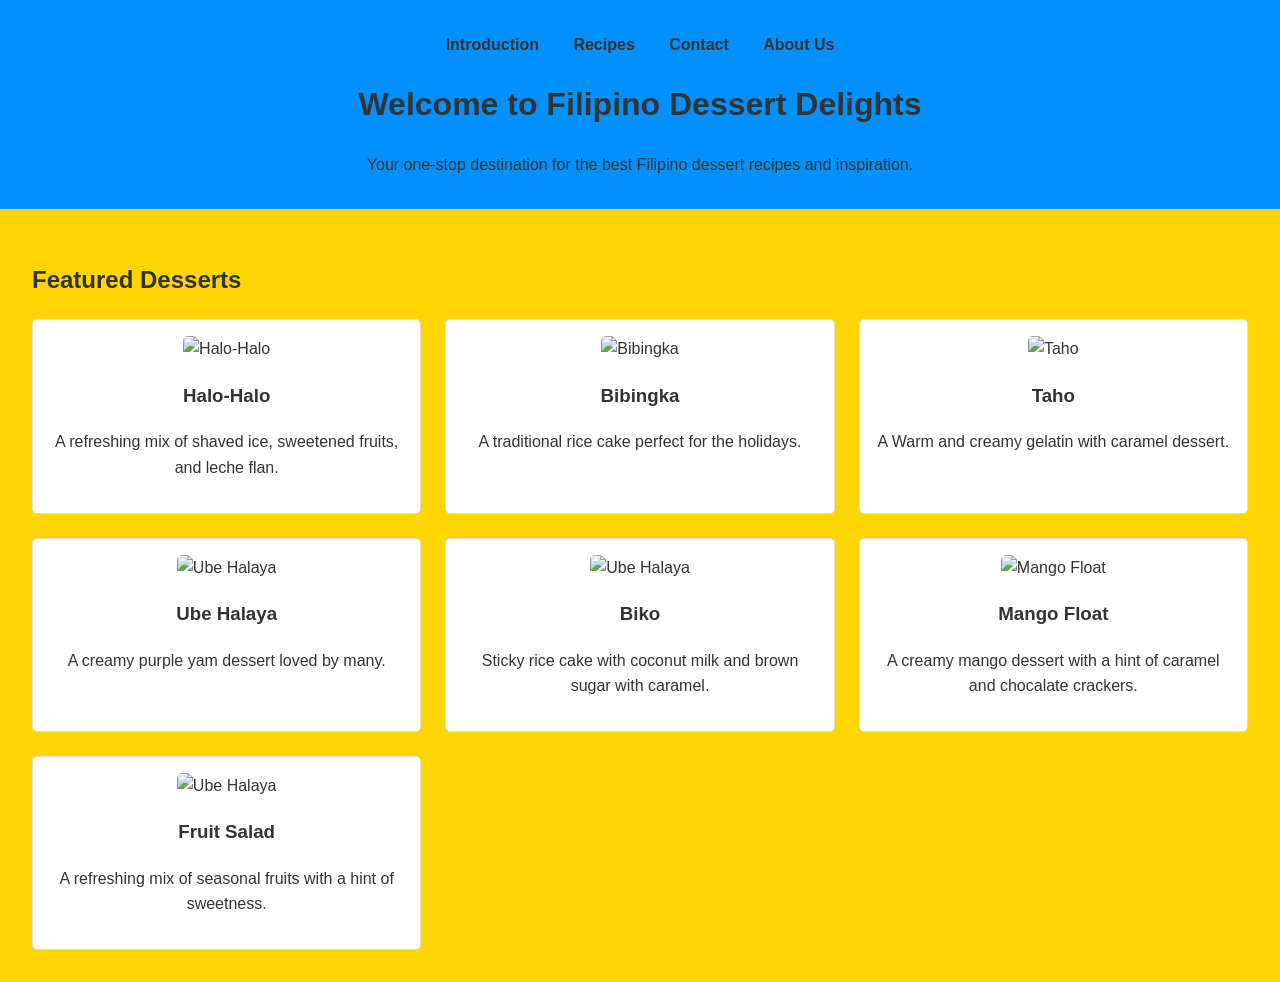
==== .html/page1.html @ bf30888b "Added new images for page1.html Co-authored-by: Copilot <copilot@github.com>" ====
<!DOCTYPE html>
<html lang="en">
<head>
    <meta charset="UTF-8">
    <meta name="viewport" content="width=device-width, initial-scale=1.0">
    <title>Food Website</title>
    <link rel="stylesheet" href="../style.css">
</head>
<body>
    <header>
        <nav>
            <ul>
                <li><a href="page1.html">Introduction</a></li>
                <li><a href="page2.html">Recipes</a></li>
                <li><a href="page3.html">Contact</a></li>
                <li><a href="index.html">About Us</a></li>
            </ul>
        </nav>
        <h1>Welcome to Filipino Dessert Delights</h1>
        <p>Your one-stop destination for the best Filipino dessert recipes and inspiration.</p>
    </header>
    <main>
        <section id="featured-desserts">
            <h2>Featured Desserts</h2>
            <div class="dessert-grid">
                <article>
                    <img src="https://encrypted-tbn0.gstatic.com/images?q=tbn:ANd9GcRgE1LkRU_LB9pim7CKVoQhAZv3HWwE8qb2bQ&s" alt="Halo-Halo">
                    <h3>Halo-Halo</h3>
                    <p>A refreshing mix of shaved ice, sweetened fruits, and leche flan.</p>
                </article>
                <article>
                    <img src="https://cinnamonsnail.com/wp-content/uploads/2025/08/Bibingka-04.jpg" alt="Bibingka">
                    <h3>Bibingka</h3>
                    <p>A traditional rice cake perfect for the holidays.</p>
                </article>
                <article>
                    <img src="https://theunlikelybaker.com/wp-content/uploads/2020/07/Homemade-Taho-Recipe-Feature.jpg" alt="Taho">
                    <h3>Taho</h3>
                    <p>A Warm and creamy gelatin with caramel dessert.</p>
                </article>
                <article>
                    <img src="images/ube-halaya.jpg" alt="Ube Halaya">
                    <h3>Ube Halaya</h3>
                    <p>A creamy purple yam dessert loved by many.</p>
                </article>
                <article>
                    <img src="https://www.simplyrecipes.com/thmb/jypig94awYckyTOCG9tBLJH9DTI=/1500x0/filters:no_upscale():max_bytes(150000):strip_icc()/Simply-Recipes-Biko-LEAD-3-fcead1b697194b41ace664b81d1ce1ba.jpg" alt="Ube Halaya">
                    <h3>Biko</h3>
                    <p>Sticky rice cake with coconut milk and brown sugar with caramel.</p>
                </article>
                <article>
                    <img src="https://blog.myfitnesspal.com/wp-content/uploads/2024/07/healthier-mango-float.jpg" alt="Mango Float">
                    <h3>Mango Float</h3>
                    <p>A creamy mango dessert with a hint of caramel and chocalate crackers.</p>
                </article>
                <article>
                    <img src="https://www.allrecipes.com/thmb/PsRAJfPQZrmdoVjmE0bL9WNxC9c=/1500x0/filters:no_upscale():max_bytes(150000):strip_icc()/214947-perfect-summer-fruit-salad-ddmfs-3x4-0663-30f68a9db5a442b9a860d88ba5ec6f78.jpg" alt="Ube Halaya">
                    <h3>Fruit Salad</h3>
                    <p>A refreshing mix of seasonal fruits with a hint of sweetness.</p>
                </article>
            </div>
        </section>
    </main>
</body>
</html>
---- style.css ----
body {
    font-family: Arial, sans-serif;
    margin: 0;
    padding: 0;
    line-height: 1.6;
    background-color: #ffd500;
    color: #333;
}

header {
    background: #0091ff;
    color: #333;
    padding: 1rem 0;
    text-align: center;
}

header nav ul {
    list-style: none;
    padding: 0;
}

header nav ul li {
    display: inline;
    margin: 0 15px;
}

header nav ul li a {
    text-decoration: none;
    color: #333;
    font-weight: bold;
}


main {
    padding: 2rem;
}

#featured-desserts .dessert-grid {
    display: grid;
    grid-template-columns: repeat(auto-fit, minmax(300px, 1fr));
    gap: 1.5rem;
}

#featured-desserts .dessert-grid article {
    background: #fff;
    border: 1px solid #ddd;
    border-radius: 5px;
    padding: 1rem;
    text-align: center;
}

#featured-desserts .dessert-grid article img {
    max-width: 100%;
    border-radius: 5px;
}


footer {
    background: #333;
    color: #fff;
    text-align: center;
    padding: 1rem 0;
    margin-top: 2rem;
}
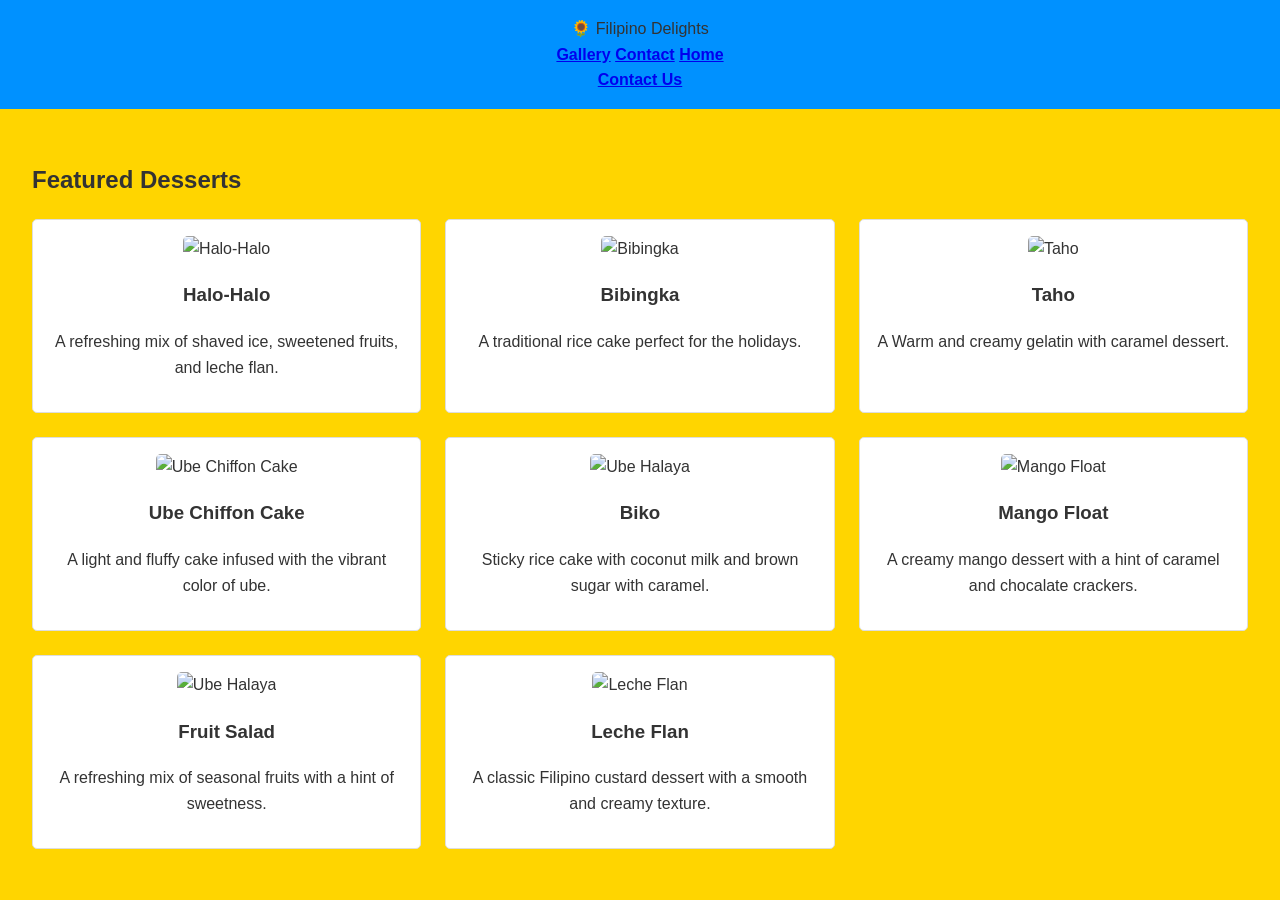
==== commit 1ecc7bf9: "Add files via upload" ====
--- a/.html/page1.html
+++ b/.html/page1.html
@@ -1,65 +1,91 @@
-<!DOCTYPE html>
-<html lang="en">
-<head>
-    <meta charset="UTF-8">
-    <meta name="viewport" content="width=device-width, initial-scale=1.0">
-    <title>Food Website</title>
-    <link rel="stylesheet" href="../style.css">
-</head>
-<body>
-    <header>
-        <nav>
-            <ul>
-                <li><a href="page1.html">Introduction</a></li>
-                <li><a href="page2.html">Recipes</a></li>
-                <li><a href="page3.html">Contact</a></li>
-                <li><a href="index.html">About Us</a></li>
-            </ul>
-        </nav>
-        <h1>Welcome to Filipino Dessert Delights</h1>
-        <p>Your one-stop destination for the best Filipino dessert recipes and inspiration.</p>
-    </header>
-    <main>
-        <section id="featured-desserts">
-            <h2>Featured Desserts</h2>
-            <div class="dessert-grid">
-                <article>
-                    <img src="https://encrypted-tbn0.gstatic.com/images?q=tbn:ANd9GcRgE1LkRU_LB9pim7CKVoQhAZv3HWwE8qb2bQ&s" alt="Halo-Halo">
-                    <h3>Halo-Halo</h3>
-                    <p>A refreshing mix of shaved ice, sweetened fruits, and leche flan.</p>
-                </article>
-                <article>
-                    <img src="https://cinnamonsnail.com/wp-content/uploads/2025/08/Bibingka-04.jpg" alt="Bibingka">
-                    <h3>Bibingka</h3>
-                    <p>A traditional rice cake perfect for the holidays.</p>
-                </article>
-                <article>
-                    <img src="https://theunlikelybaker.com/wp-content/uploads/2020/07/Homemade-Taho-Recipe-Feature.jpg" alt="Taho">
-                    <h3>Taho</h3>
-                    <p>A Warm and creamy gelatin with caramel dessert.</p>
-                </article>
-                <article>
-                    <img src="images/ube-halaya.jpg" alt="Ube Halaya">
-                    <h3>Ube Halaya</h3>
-                    <p>A creamy purple yam dessert loved by many.</p>
-                </article>
-                <article>
-                    <img src="https://www.simplyrecipes.com/thmb/jypig94awYckyTOCG9tBLJH9DTI=/1500x0/filters:no_upscale():max_bytes(150000):strip_icc()/Simply-Recipes-Biko-LEAD-3-fcead1b697194b41ace664b81d1ce1ba.jpg" alt="Ube Halaya">
-                    <h3>Biko</h3>
-                    <p>Sticky rice cake with coconut milk and brown sugar with caramel.</p>
-                </article>
-                <article>
-                    <img src="https://blog.myfitnesspal.com/wp-content/uploads/2024/07/healthier-mango-float.jpg" alt="Mango Float">
-                    <h3>Mango Float</h3>
-                    <p>A creamy mango dessert with a hint of caramel and chocalate crackers.</p>
-                </article>
-                <article>
-                    <img src="https://www.allrecipes.com/thmb/PsRAJfPQZrmdoVjmE0bL9WNxC9c=/1500x0/filters:no_upscale():max_bytes(150000):strip_icc()/214947-perfect-summer-fruit-salad-ddmfs-3x4-0663-30f68a9db5a442b9a860d88ba5ec6f78.jpg" alt="Ube Halaya">
-                    <h3>Fruit Salad</h3>
-                    <p>A refreshing mix of seasonal fruits with a hint of sweetness.</p>
-                </article>
-            </div>
-        </section>
-    </main>
-</body>
+<!DOCTYPE html>
+<html lang="en">
+  <head>
+      <meta charset="UTF-8">
+      <meta name="viewport" content="width=device-width, initial-scale=1.0">
+      <title>Food Website</title>
+      <link rel="stylesheet" href="../style.css">
+      
+      <!-- Google Translate: Add this code snippet provided by Google -->
+      <script type="text/javascript">
+          function googleTranslateElementInit() {
+              new google.translate.TranslateElement({ 
+              }, 'google_translate_element');
+          }
+      </script>
+      <script type="text/javascript" src="https://translate.google.com/translate_a/element.js?cb=googleTranslateElementInit"></script>
+  </head>
+  <body>
+
+
+
+      <!-- Header -->
+    <header>
+      <div class="top-bar">
+        <div class="logo">
+          <span class="logo-icon">🌻</span>
+          <span class="logo-text"><span class="red">Filipino Delights</span></span>
+        </div>
+        <nav>
+          <a href="page1.html"><strong>Gallery</strong></a>
+          <a href="page3.html"><strong>Contact</strong></a>
+          <a href="index.html"><strong>Home</strong></a>
+        </nav>
+        <div class="right-section">
+          <div class="contact-button">
+            <a href="page3.html" class="btn-contact"><strong>Contact Us</strong></a>
+          </div>
+        </div>
+          <!-- Google Translate Language Switcher -->
+          <div id="google_translate_element"></div>
+      </div>
+    </header>
+    <main>
+        <section id="featured-desserts">
+            <h2>Featured Desserts</h2>
+            <div class="dessert-grid">
+                <article>
+                    <img src="https://encrypted-tbn0.gstatic.com/images?q=tbn:ANd9GcRgE1LkRU_LB9pim7CKVoQhAZv3HWwE8qb2bQ&s" alt="Halo-Halo">
+                    <h3>Halo-Halo</h3>
+                    <p>A refreshing mix of shaved ice, sweetened fruits, and leche flan.</p>
+                </article>
+                <article>
+                    <img src="https://cinnamonsnail.com/wp-content/uploads/2025/08/Bibingka-04.jpg" alt="Bibingka">
+                    <h3>Bibingka</h3>
+                    <p>A traditional rice cake perfect for the holidays.</p>
+                </article>
+                <article>
+                    <img src="https://theunlikelybaker.com/wp-content/uploads/2020/07/Homemade-Taho-Recipe-Feature.jpg" alt="Taho">
+                    <h3>Taho</h3>
+                    <p>A Warm and creamy gelatin with caramel dessert.</p>
+                </article>
+                <article>
+                    <img src="https://www.foxyfolksy.com/wp-content/uploads/2022/10/ube-chiffon-cake.jpg" alt="Ube Chiffon Cake">
+                    <h3>Ube Chiffon Cake</h3>
+                    <p>A light and fluffy cake infused with the vibrant color of ube.</p>
+                </article>
+                <article>
+                    <img src="https://www.simplyrecipes.com/thmb/jypig94awYckyTOCG9tBLJH9DTI=/1500x0/filters:no_upscale():max_bytes(150000):strip_icc()/Simply-Recipes-Biko-LEAD-3-fcead1b697194b41ace664b81d1ce1ba.jpg" alt="Ube Halaya">
+                    <h3>Biko</h3>
+                    <p>Sticky rice cake with coconut milk and brown sugar with caramel.</p>
+                </article>
+                <article>
+                    <img src="https://blog.myfitnesspal.com/wp-content/uploads/2024/07/healthier-mango-float.jpg" alt="Mango Float">
+                    <h3>Mango Float</h3>
+                    <p>A creamy mango dessert with a hint of caramel and chocalate crackers.</p>
+                </article>
+                <article>
+                    <img src="https://www.allrecipes.com/thmb/PsRAJfPQZrmdoVjmE0bL9WNxC9c=/1500x0/filters:no_upscale():max_bytes(150000):strip_icc()/214947-perfect-summer-fruit-salad-ddmfs-3x4-0663-30f68a9db5a442b9a860d88ba5ec6f78.jpg" alt="Ube Halaya">
+                    <h3>Fruit Salad</h3>
+                    <p>A refreshing mix of seasonal fruits with a hint of sweetness.</p>
+                </article>
+                <article>
+                    <img src="https://cdn.sanity.io/images/f3knbc2s/production/e28fbcc9b8533d867ba614f42699f7f5e76790b2-2500x1500.jpg?auto=format&fit=crop" alt="Leche Flan">
+                    <h3>Leche Flan</h3>
+                    <p>A classic Filipino custard dessert with a smooth and creamy texture.</p>
+                </article>
+            </div>
+        </section>
+    </main>
+</body>
 </html>
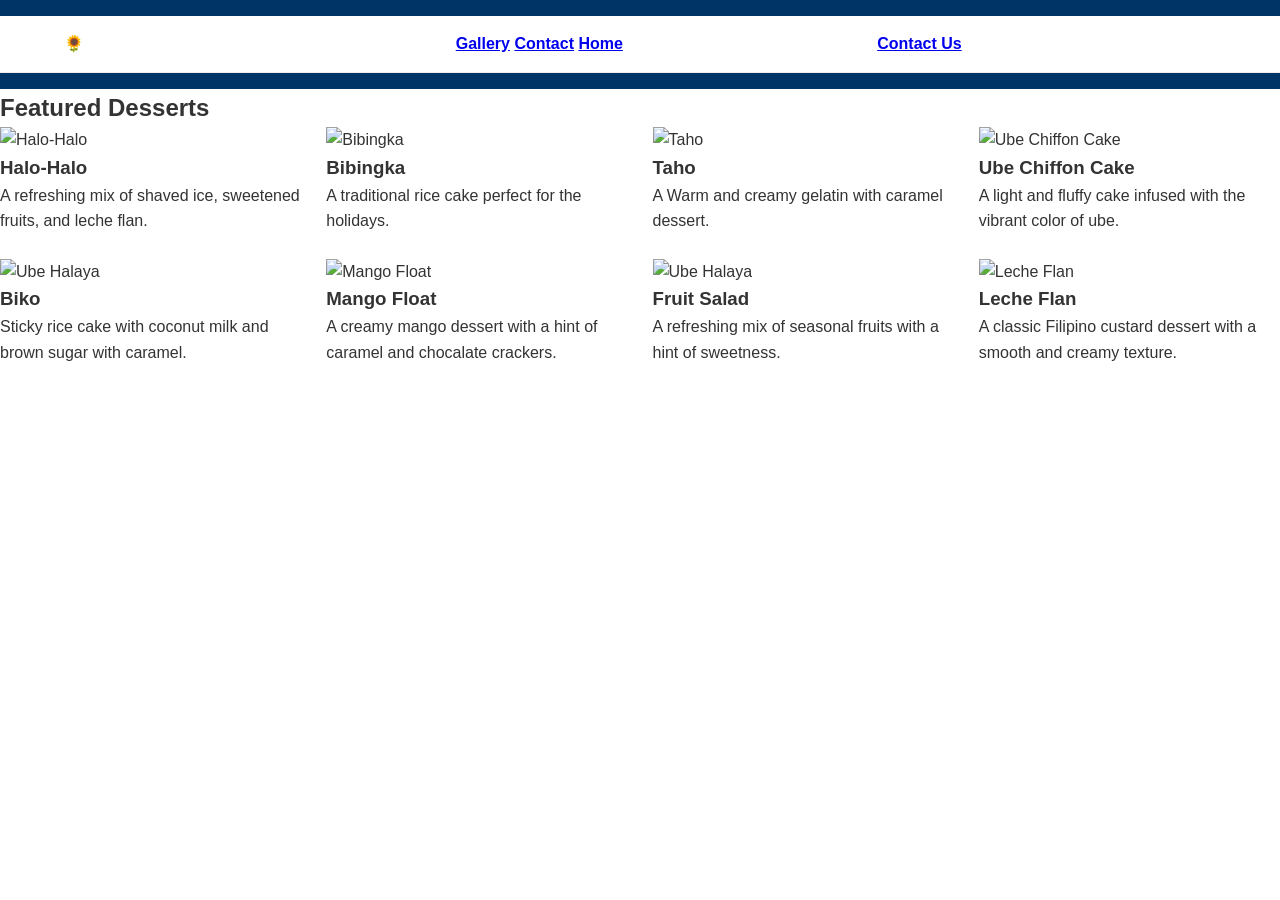
==== commit 15121145: "Fix HTML formatting and structure" ====
--- a/.html/page1.html
+++ b/.html/page1.html
@@ -16,11 +16,8 @@
       <script type="text/javascript" src="https://translate.google.com/translate_a/element.js?cb=googleTranslateElementInit"></script>
   </head>
   <body>
-
-
-
       <!-- Header -->
-    <header>
+  <header>
       <div class="top-bar">
         <div class="logo">
           <span class="logo-icon">🌻</span>
@@ -88,4 +85,4 @@
         </section>
     </main>
 </body>
-</html>+</html>
--- a/style.css
+++ b/style.css
@@ -1,65 +1,552 @@
-
-body {
-    font-family: Arial, sans-serif;
-    margin: 0;
-    padding: 0;
-    line-height: 1.6;
-    background-color: #ffd500;
-    color: #333;
-}
-
-header {
-    background: #0091ff;
-    color: #333;
-    padding: 1rem 0;
-    text-align: center;
-}
-
-header nav ul {
-    list-style: none;
-    padding: 0;
-}
-
-header nav ul li {
-    display: inline;
-    margin: 0 15px;
-}
-
-header nav ul li a {
-    text-decoration: none;
-    color: #333;
-    font-weight: bold;
-}
-
-
-main {
-    padding: 2rem;
-}
-
-#featured-desserts .dessert-grid {
-    display: grid;
-    grid-template-columns: repeat(auto-fit, minmax(300px, 1fr));
-    gap: 1.5rem;
-}
-
-#featured-desserts .dessert-grid article {
-    background: #fff;
-    border: 1px solid #ddd;
-    border-radius: 5px;
-    padding: 1rem;
-    text-align: center;
-}
-
-#featured-desserts .dessert-grid article img {
-    max-width: 100%;
-    border-radius: 5px;
-}
-
-
-footer {
-    background: #333;
-    color: #fff;
-    text-align: center;
-    padding: 1rem 0;
-    margin-top: 2rem;
-}+/* General Styles */
+body {
+    font-family: 'Arial', sans-serif;
+    margin: 0;
+    padding: 0;
+    line-height: 1.6;
+    background-color: #f9f9f9;
+    color: #333;
+    min-height: 100vh;
+    display: flex;
+    flex-direction: column;
+}
+
+/* Header and Navigation */
+header {
+    background: #003366;
+    color: #fff;
+    padding: 1rem 0;
+    text-align: center;
+}
+
+.header-container {
+    display: flex;
+    justify-content: space-between;
+    align-items: center;
+    max-width: 1200px;
+    margin: 0 auto;
+    padding: 0 1rem;
+}
+
+.logo img {
+    max-height: 50px;
+}
+
+header nav ul {
+    list-style: none;
+    padding: 0;
+    display: flex;
+    gap: 20px;
+}
+
+header nav ul li a {
+    text-decoration: none;
+    color: #fff;
+    font-weight: bold;
+    padding: 0.5rem 1rem;
+    border-radius: 5px;
+    transition: background 0.3s;
+}
+
+header nav ul li a:hover {
+    background: #005bb5;
+}
+
+.header-right {
+    display: flex;
+    align-items: center;
+    gap: 15px;
+}
+
+.header-right input {
+    padding: 0.5rem;
+    border: 1px solid #ddd;
+    border-radius: 5px;
+}
+
+.social-icons a img {
+    width: 20px;
+    height: 20px;
+}
+
+/* Main Banner */
+#main-banner {
+    background: #003366;
+    color: #fff;
+    padding: 2rem;
+    text-align: center;
+}
+
+#main-banner .banner-content {
+    max-width: 800px;
+    margin: 0 auto;
+}
+
+#main-banner .btn {
+    display: inline-block;
+    background: #ffcc00;
+    color: #003366;
+    padding: 0.75rem 1.5rem;
+    text-decoration: none;
+    font-weight: bold;
+    border-radius: 5px;
+    transition: background 0.3s;
+}
+
+#main-banner .btn:hover {
+    background: #e6b800;
+}
+
+/* Featured Recipes */
+#featured-recipes .recipe-grid {
+    display: grid;
+    grid-template-columns: repeat(auto-fit, minmax(250px, 1fr));
+    gap: 1.5rem;
+    width: 100%;
+    max-width: 1200px;
+    margin: 2rem auto;
+}
+
+#featured-recipes .recipe-grid article {
+    background: #fff;
+    border: 1px solid #ddd;
+    border-radius: 5px;
+    padding: 1rem;
+    text-align: center;
+    transition: transform 0.3s;
+    position: relative;
+}
+
+#featured-recipes .recipe-grid article:hover {
+    transform: scale(1.05);
+}
+
+#featured-recipes .recipe-grid article img {
+    max-width: 100%;
+    height: auto;
+    border-radius: 5px;
+}
+
+.new-label {
+    position: absolute;
+    top: 10px;
+    left: 10px;
+    background: #ffcc00;
+    color: #003366;
+    font-weight: bold;
+    padding: 0.25rem 0.5rem;
+    border-radius: 3px;
+}
+
+.browse-all {
+    display: inline-block;
+    margin-top: 1rem;
+    color: #003366;
+    font-weight: bold;
+    text-decoration: none;
+    transition: color 0.3s;
+}
+
+.browse-all:hover {
+    color: #005bb5;
+}
+
+/* Footer */
+footer {
+    background: #333;
+    color: #fff;
+    text-align: center;
+    padding: 1rem 0;
+}
+
+/* Responsive Design */
+@media (max-width: 768px) {
+    .header-container {
+        flex-direction: column;
+        align-items: center;
+    }
+
+    header nav ul {
+        flex-direction: column;
+        gap: 10px;
+    }
+
+    #featured-recipes .recipe-grid {
+        grid-template-columns: 1fr;
+    }
+
+    iframe {
+        height: 600px;
+    }
+}
+
+.dessert-card {
+            background: white;
+            border-radius: 12px;
+            overflow: hidden;
+            box-shadow: 0 4px 15px rgba(0,0,0,0.1);
+            transition: transform 0.3s ease;
+        }
+
+        .dessert-card img {
+            width: 100%;
+            height: 220px;
+            object-fit: cover;           /* This fixes the image size/distortion */
+            display: block;
+        }
+
+        .dessert-card h3 {
+            padding: 16px;
+            text-align: center;
+            margin: 0;
+            font-size: 1.2rem;
+            color: #333;
+        }
+
+        .recipes-section .section-header {
+            margin-bottom: 30px;
+        }
+
+        /* Make sure the grid displays correctly */
+        .dessert-grid {
+            display: grid;
+            grid-template-columns: repeat(auto-fit, minmax(260px, 1fr));
+            gap: 25px;
+        }
+* {
+  margin: 0;
+  padding: 0;
+  box-sizing: border-box;
+}
+
+body {
+  font-family: 'Roboto', sans-serif;
+  line-height: 1.6;
+  color: #333;
+  background-color: #fff;
+}
+
+/* Header */
+.top-bar {
+  display: flex;
+  align-items: center;
+  justify-content: space-between;
+  padding: 15px 5%;
+  background: white;
+  border-bottom: 1px solid #eee;
+  flex-wrap: wrap;
+  gap: 15px;
+}
+
+logo {
+  display: flex;
+  align-items: center;
+  font-size: 1.8rem;
+  font-weight: 700;
+}
+
+.logo-icon {
+  logo {
+  display: flex;
+  align-items: center;
+  font-size: 1.8rem;
+  font-weight: 700;
+}
+
+.logo-icon {
+  font-size: 2.2rem;
+  margin-right: 8px;
+}
+
+.logo-text .red {
+  color: #e63939;
+}
+
+.logo-text .red {
+  color: #e63939;
+}
+
+nav a {
+  margin: 0 15px;
+  text-decoration: none;
+  color: #333;
+  font-weight: 500;
+}
+
+nav a.active {
+  color: #e63939;
+  font-weight: 600;
+}
+
+.right-section {
+  display: flex;
+  align-items: center;
+  gap: 20px;
+}
+
+
+
+/* Social Icons */
+.social-icons a {
+  margin-left: 12px;
+  font-size: 1.4rem;
+  color: #555;
+  text-decoration: none;
+}
+
+/* Hero Section */
+.hero {
+  display: flex;
+  background: linear-gradient(90deg, #003087 50%, #fff 50%);
+  min-height: 380px;
+}
+
+.hero-content {
+  flex: 1;
+  padding: 60px 5% 60px 8%;
+  display: flex;
+  align-items: center;
+}
+
+.hero-text h1 {
+  font-size: 2.8rem;
+  line-height: 1.2;
+  margin-bottom: 20px;
+  color: white;
+}
+
+.highlight {
+  color: #ffd60a;
+  font-weight: 700;
+}
+
+.hero-text p {
+  color: white;
+  font-size: 1.1rem;
+  margin-bottom: 30px;
+  max-width: 420px;
+}
+
+.btn-explore {
+  display: inline-block;
+  background: transparent;
+  color: white;
+  border: 3px solid #ffd60a;
+  padding: 14px 32px;
+  font-size: 1.1rem;
+  font-weight: 600;
+  text-decoration: none;
+  border-radius: 4px;
+  transition: all 0.3s;
+}
+
+.btn-explore:hover {
+  background: #ffd60a;
+  color: #003087;
+}
+
+.hero-image {
+  flex: 1;
+  position: relative;
+}
+.image-container img {
+  width: 100%;
+  height: 400px; /* Set your desired height */
+  object-fit: cover; /* Crops the edges to fill the space perfectly */
+}
+
+
+.hero-image img {
+  width: 100%;
+  height: 100%;
+  object-fit: cover;
+}
+
+
+
+.section-header {
+  display: flex;
+  justify-content: space-between;
+  align-items: center;
+  margin-bottom: 30px;
+}
+
+.section-header h2 {
+  font-size: 1.8rem;
+}
+
+.browse-all {
+  color: #e63939;
+  text-decoration: none;
+  font-weight: 600;
+}
+
+.recipe-grid {
+  display: grid;
+  grid-template-columns: repeat(auto-fit, minmax(260px, 1fr));
+  gap: 25px;
+}
+
+.recipe-card {
+  background: white;
+  border-radius: 8px;
+  overflow: hidden;
+  box-shadow: 0 4px 12px rgba(0,0,0,0.08);
+  transition: transform 0.3s ease;
+}
+
+.recipe-card img {
+  width: 100%;
+  height: 180px;
+  object-fit: cover;
+}
+
+.recipe-card h3 {
+  padding: 15px;
+  font-size: 1.1rem;
+  text-align: center;
+  color: #222;
+}
+
+.new-badge {
+  position: absolute;
+  background: #ffd60a;
+  color: #000;
+  font-weight: bold;
+  padding: 4px 12px;
+  font-size: 0.9rem;
+  top: 12px;
+  left: 12px;
+  border-radius: 4px;
+}
+
+/* Center and enlarge .main-content*/
+.main-content {
+    display: flex;
+    flex-direction: column;
+    justify-content: center;
+    align-items: center;
+    text-align: center;
+    margin: 0 auto;
+    padding: 2rem;
+    max-width: 800px;
+    width: 100%;
+    background-color: #fff;
+    box-shadow: 0 4px 12px rgba(0, 0, 0, 0.1);
+    border-radius: 10px;
+}
+
+/* Centering the Contact Us section */
+#contact-info {
+    display: flex;
+    flex-direction: column;
+    justify-content: center;
+    align-items: center;
+    text-align: center;
+    min-height: 100vh; /* Full height */
+    margin: 0 auto;
+    padding: 30px; /* Add padding around the section */
+    border: 2px solid #003366; /* Dark blue border */
+    border-radius: 15px; /* Rounded corners */
+    background-color: #f0f8ff; /* Light background color */
+    box-shadow: 0 4px 12px rgba(0, 0, 0, 0.2); /* Subtle shadow */
+    max-width: 700px; /* Limit the width */
+    width: 90%;
+}
+
+/* Adding a box around the form */
+#contact-info form {
+    display: grid;
+    grid-template-columns: 1fr 1fr;
+    gap: 15px;
+    width: 100%;
+}
+
+/* Adding boxes around input fields and textarea */
+#contact-info form input, #contact-info form textarea {
+    border: 2px solid #003366; /* Dark blue border */
+    border-radius: 5px; /* Rounded corners */
+    padding: 10px; /* Inner spacing */
+    background-color: #f9f9f9; /* Light background */
+    box-shadow: 0 2px 4px rgba(0, 0, 0, 0.1); /* Subtle shadow */
+    width: 100%;
+    margin-bottom: 15px; /* Spacing between fields */
+}
+
+#contact-info form input:focus, #contact-info form textarea:focus {
+    border-color: #005bb5; /* Highlight border on focus */
+    outline: none;
+    box-shadow: 0 0 5px rgba(0, 91, 181, 0.5); /* Glow effect on focus */
+}
+
+#contact-info form button {
+    grid-column: span 2;
+    background-color: #003366;
+    color: #fff;
+    padding: 10px 20px;
+    font-size: 1.2rem;
+    border: none;
+    border-radius: 5px;
+    cursor: pointer;
+    transition: background-color 0.3s, transform 0.2s;
+}
+
+#contact-info form button:hover {
+    background-color: #005bb5;
+    transform: scale(1.05);
+}
+
+#contact-info form p {
+    grid-column: span 2;
+    font-size: 0.9rem;
+    color: #666;
+    text-align: center;
+}
+
+/* Responsive */
+@media (max-width: 768px) {
+  .hero {
+    flex-direction: column;
+    background: linear-gradient(#003087, #003087);
+  }
+  
+  .hero-content {
+    padding: 40px 5%;
+  }
+  
+  .hero-text h1 {
+    font-size: 2.2rem;
+  }
+  
+  .top-bar {
+    flex-direction: column;
+    text-align: center;
+  }
+  
+  nav {
+    margin: 10px 0;
+  }
+}
+
+/* Dessert Grid Layout */
+#featured-desserts .dessert-grid {
+    display: grid;
+    grid-template-columns: repeat(4, 1fr); /* 4 columns */
+    gap: 1.5rem;
+    width: 100%;
+    max-width: 1200px;
+    margin: 2rem auto;
+}
+
+/* Responsive Design for Dessert Grid */
+@media (max-width: 768px) {
+    #featured-desserts .dessert-grid {
+        grid-template-columns: repeat(2, 1fr); /* 2 columns for smaller screens */
+    }
+}
+
+@media (max-width: 480px) {
+    #featured-desserts .dessert-grid {
+        grid-template-columns: 1fr; /* 1 column for very small screens */
+    }
+}
